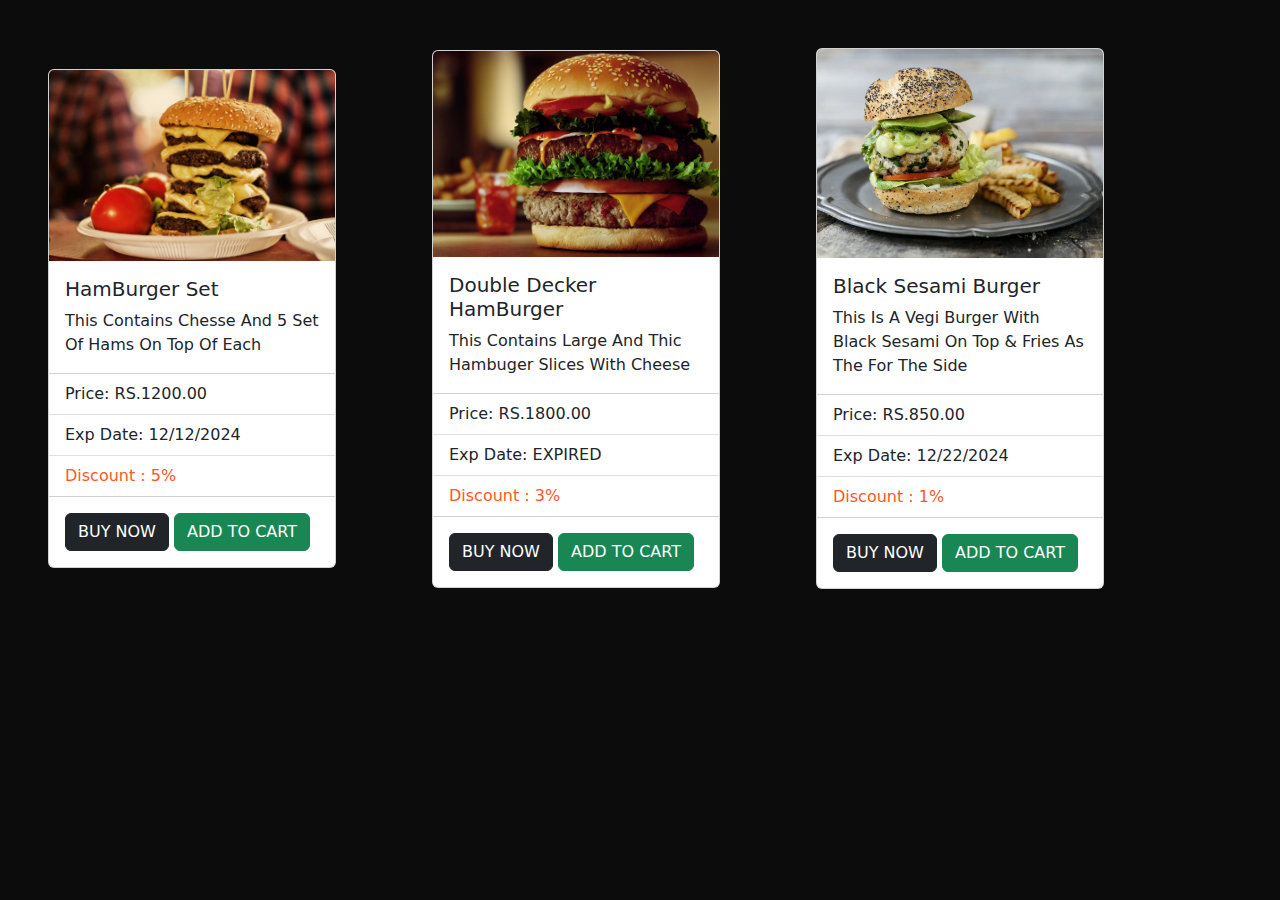
==== menu.html @ 4d3612d7 "first commit" ====
<!DOCTYPE html>
<html lang="en">
<head>
    <meta charset="UTF-8">
    <meta name="viewport" content="width=device-width, initial-scale=1.0">
    <title>Document</title>
    <link href="https://cdn.jsdelivr.net/npm/bootstrap@5.3.3/dist/css/bootstrap.min.css" rel="stylesheet" integrity="sha384-QWTKZyjpPEjISv5WaRU9OFeRpok6YctnYmDr5pNlyT2bRjXh0JMhjY6hW+ALEwIH" crossorigin="anonymous">
    <link rel="stylesheet" href="styles.css">

</head>
<body>
    <table>
        <tr>
            <td>
    <div class="card" style="width: 18rem;">
        <img src="images/burger1.jpg" class="card-img-top" alt="...">
        <div class="card-body">
          <h5 class="card-title">HamBurger set</h5>
          <p class="card-text">This contains chesse and 5 set of Hams on top of each</p>
        </div>
        <ul class="list-group list-group-flush">
          <li class="list-group-item">Price: RS.1200.00</li>
          <li class="list-group-item">Exp Date: 12/12/2024</li>
          <li class="list-group-item discount">discount : 5%</li>
        </ul>
        <div class="card-body">
            <button <a href="#" class="btn btn-dark" >  BUY NOW</button></a>
            <button class="btn btn-success add-to-cart">ADD TO CART</button>
          </div>
      </div>
    </td>

    <td>
        <div class="card" style="width: 18rem;">
            <img src="images/buger2.jpg" class="card-img-top" alt="...">
            <div class="card-body">
              <h5 class="card-title">Double Decker HamBurger</h5>
              <p class="card-text">This contains large and thic hambuger slices with cheese</p>
            </div>
            <ul class="list-group list-group-flush">
              <li class="list-group-item">Price: RS.1800.00</li>
              <li class="list-group-item" >Exp Date: EXPIRED</li>
              <li class="list-group-item discount">discount : 3%</li>
            </ul>
            <div class="card-body">
                <button <a href="#" class="btn btn-dark" >  BUY NOW</button></a>
                <button class="btn btn-success add-to-cart">ADD TO CART</button>
              </div>
        </td>
        <td>
            <div class="card" style="width: 18rem;">
                <img src="images/black sesami burger.webp" class="card-img-top" alt="...">
                <div class="card-body">
                  <h5 class="card-title">Black sesami burger</h5>
                  <p class="card-text">This is a vegi burger with black sesami on top & fries as the for the side</p>
                </div>
                <ul class="list-group list-group-flush">
                  <li class="list-group-item">Price: RS.850.00</li>
                  <li class="list-group-item">Exp Date: 12/22/2024</li>
                  <li class="list-group-item discount">discount : 1%</li>
                </ul>
                <div class="card-body">
                    <button <a href="#" class="btn btn-dark" >  BUY NOW</button></a>
                    <button class="btn btn-success add-to-cart">ADD TO CART</button>
                  </div>
              </div>
            </td>

    </tr>
    </table>







    <script src="https://ajax.googleapis.com/ajax/libs/jquery/3.7.1/jquery.min.js"></script>
    <script src="app.js"></script>
    <script src="https://cdn.jsdelivr.net/npm/bootstrap@5.3.3/dist/js/bootstrap.bundle.min.js" integrity="sha384-YvpcrYf0tY3lHB60NNkmXc5s9fDVZLESaAA55NDzOxhy9GkcIdslK1eN7N6jIeHz" crossorigin="anonymous"></script>

</body>
</html>
---- styles.css ----
*{
    margin: 0;
    padding: 0;
    box-sizing: border-box;
    outline: none;
    text-decoration: none;
    text-transform: capitalize;
    transition: 0.3s linear;



}

body{
    background-color: rgb(13, 12, 12);
}

.header{
    background-color: rgb(21, 21, 20);
    display: flex;
    align-items: center;
    justify-content: space-between;
    padding: 1.3rem 7%;
    position: fixed;
    top: 0; left: 0; right: 0;
    z-index: 1000;
}

.header .navbar a {
    margin: 0 1.5rem; 
    font-size: large;
    color: #fff; 
    font-weight: 500; 
}

.header .navbar {
    display: flex;
    align-items: center;
}



.icons .fas {
    color: #fff;
    cursor: pointer;
    padding:16px;
}

#menu-btn{
    display: inline-block;

}

.search-form{
    position: absolute;
    top: 115%;
    right: 7%;
    width: 5rem;
    display: flex;
    align-items: center;
}

.search-form input{
    
    height: 120%;
}

/* .cart-items-container{
    position: absolute;
    top: 100%;
    right: 0;
    background: #fff;
    padding: 0 1.5rem;
}
.cart-items-container.cart-item{
    position: relative;
    margin: 2rem 0;
    display:flex ;
    align-items: center;
    gap: 1.5rem;
} */
.home{
    min-height: 100vh;
    display: flex;
    align-items: center;
    background: url(images/burger.jpg) no-repeat;
    background-size: cover;
    background-position: center;
}
.home .content {
    max-width: 50%; /* Limit width to prevent overflow */
    position: relative;
    z-index: 1; /* Ensure it appears above the background */
}

.home .content h3 {
    font-size: 3rem;
    margin-bottom: 1rem;
    color: #fff; /* White text for visibility */
}

.home .content p {
    font-size: 1.2rem;
    margin-bottom: 1.5rem;
    color: #f0f0f0; /* Light text for readability */
}

.home .content .btn {
    display: inline-block;
    padding: 0.8rem 1.5rem;
    background-color: rgb(21, 21, 20);
    color: #fff;
    font-size: 1rem;
    text-transform: uppercase;
    text-decoration: none;
    border-radius: 0.5rem;
    transition: 0.3s ease;
}

.home .content .btn:hover {
    background-color: #fff;
    color: rgb(21, 21, 20);
}

.about{
    background-color:rgb(12, 12, 12);

}
.about .content p{
    color: #fff;
}


.h1{
    color: #fff;
    font-size: xx-large;
    font-family: Georgia, 'Times New Roman', Times, serif;
    
}
.about .content .btn2{
    display: inline-block;
    padding: 0.8rem;
    background-color: white;
    color: black;
    transition: 0.5s ease;
}
.about .content .btn2:hover{
    background-color:white;
    color:black;
}

span{
    color: rgb(242, 227, 14);
}
.about .row{
    display: flex;
    align-items: center;
    background-color: black;
    flex-wrap: wrap;
}

.about .row .image img{
    flex: 1 1 45rem;
}
.about .row .image .p{
    color: #fbf9f9;
    padding: 10px;
    background: #292626;
    border-radius: 10px;
    transition: 0.3s ease;
}

.about .row .image .p:hover{
    color: #292626;
    background-color: rgb(174, 170, 165);

}
.aboutbtn{
    padding: 0.8rem;
    background-color: chartreuse;
}
.Menu{
    background-color:  #090909;
}
.categories{
    background-color: #f0f0f0;
    font-size: x-large;
    text-align: center;

}
.card {
    margin: 3rem; /* Add margin around each card */
    flex: 1 1 calc(33.333% - 2rem); /* Ensure cards are responsive */
}

/* Review Section */
.reviews {
    background-color: #f9f9f9;
    padding: 4rem 2rem;
    text-align: center;
}

.section-title {
    font-size: 2.5rem;
    color: #333;
    margin-bottom: 2rem;
}

.section-title span {
    color: #ff5722; /* Accent color */
}

.review-container {
    display: flex;
    flex-wrap: wrap;
    gap: 2rem;
    justify-content: center;
}

.review-card {
    background: #fff;
    box-shadow: 0 4px 8px rgba(0, 0, 0, 0.1);
    border-radius: 10px;
    padding: 2rem;
    max-width: 350px;
    width: 100%;
    text-align: left;
    margin: 3rem;
}

.reviewer {
    display: flex;
    align-items: center;
    gap: 1rem;
    margin-bottom: 1rem;
}

.reviewer img {
    width: 60px;
    height: 60px;
    border-radius: 50%;
    object-fit: cover;
    border: 2px solid #ff5722;
}

.reviewer h3 {
    font-size: 1.2rem;
    color: #333;
}

.rating i {
    color: #ff5722;
    font-size: 1rem;
}

.review-text {
    font-size: 1rem;
    color: #555;
    margin-top: 1rem;
    line-height: 1.6;
}

.reviewbtn{
    padding: 0.5rem;
    margin-left: 9rem;
}
.Contact{
    background-color: #bfbcbc;
}

.discount{
    color: #ff5722;
}

.dropdown-menu {
    display: none;
    position: absolute;
    top: 60px;
    right: 20px;
    background-color: #f0de14;
    padding: 10px;
    border-radius: 5px;
    box-shadow: 0 4px 6px rgba(250, 248, 248, 0.2);
    z-index: 1000;
}

.dropdown-menu.show {
    display: block;
}

.dropdown-item {
    color: #fff;
    padding: 8px 12px;
    text-decoration: none;
    display: block;
}

.dropdown-item:hover {
    background-color: #e9dfdf;
}
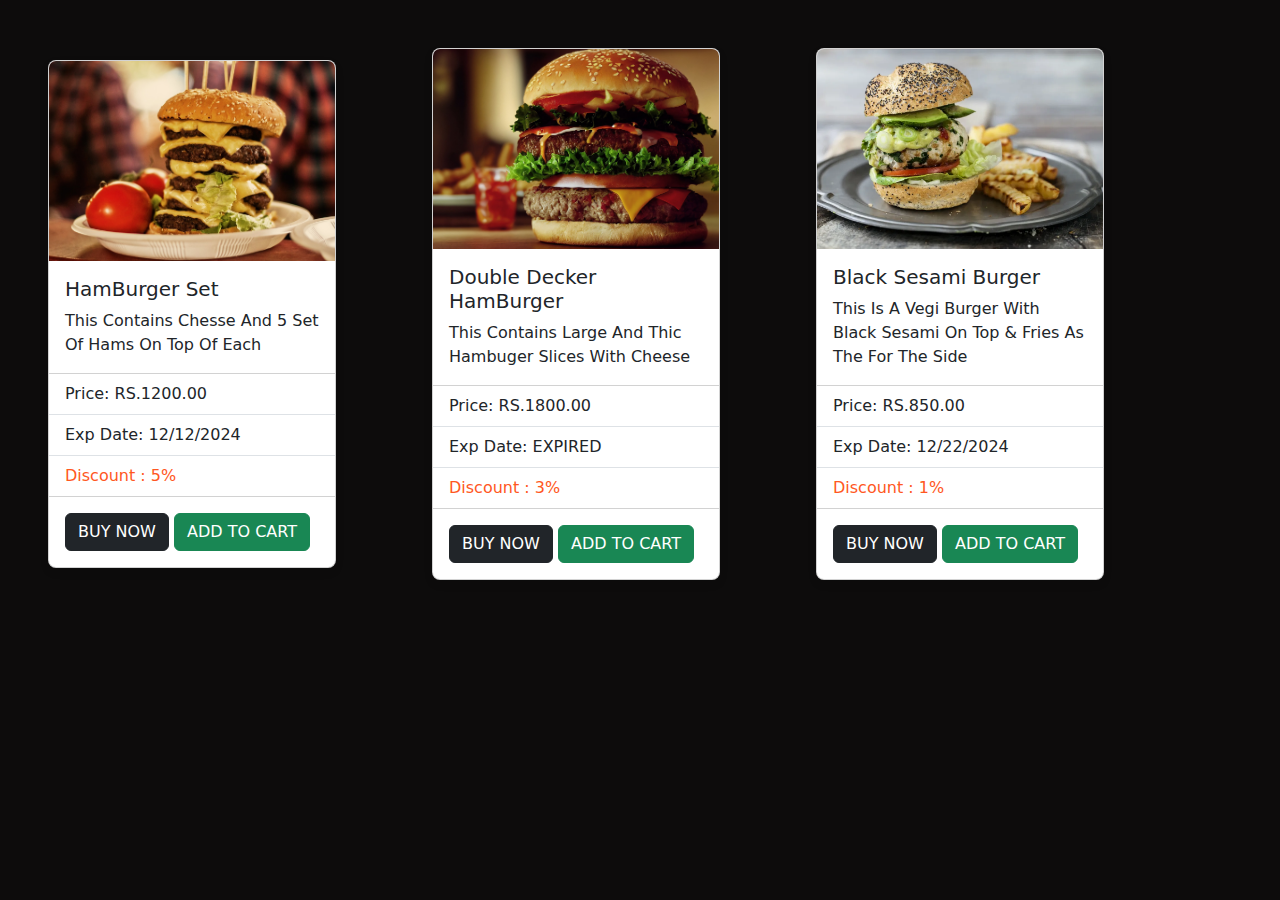
==== commit f9bf4fd7: "menu update" ====
--- a/menu.html
+++ b/menu.html
@@ -43,7 +43,7 @@
               <li class="list-group-item discount">discount : 3%</li>
             </ul>
             <div class="card-body">
-                <button <a href="#" class="btn btn-dark" >  BUY NOW</button></a>
+                <button  class="btn btn-dark" >  BUY NOW</button></a>
                 <button class="btn btn-success add-to-cart">ADD TO CART</button>
               </div>
         </td>
@@ -60,7 +60,7 @@
                   <li class="list-group-item discount">discount : 1%</li>
                 </ul>
                 <div class="card-body">
-                    <button <a href="#" class="btn btn-dark" >  BUY NOW</button></a>
+                    <button class="btn btn-dark" >  BUY NOW</button></a>
                     <button class="btn btn-success add-to-cart">ADD TO CART</button>
                   </div>
               </div>
@@ -80,4 +80,10 @@
     <script src="https://cdn.jsdelivr.net/npm/bootstrap@5.3.3/dist/js/bootstrap.bundle.min.js" integrity="sha384-YvpcrYf0tY3lHB60NNkmXc5s9fDVZLESaAA55NDzOxhy9GkcIdslK1eN7N6jIeHz" crossorigin="anonymous"></script>
 
 </body>
-</html>+</html>
+
+
+
+
+
+
--- a/styles.css
+++ b/styles.css
@@ -298,3 +298,33 @@
 .dropdown-item:hover {
     background-color: #e9dfdf;
 }
+
+.sales-report-btn{
+    background-color: #f0de14;
+    color: #090909;
+    padding: 0.8rem;
+    border-radius: 12rem;
+}
+.sales-report-btn:hover{
+    background-color: #ff5722;
+}
+
+.card {
+    box-shadow: 0 4px 8px rgba(0, 0, 0, 0.1);
+    border-radius: 8px;
+    overflow: hidden;
+    transition: transform 0.3s ease;
+}
+
+.card:hover {
+    transform: translateY(-5px);
+}
+
+.card-img-top {
+    height: 200px;
+    object-fit: cover;
+}
+
+.text-center{
+    color: #fbf9f9;
+}